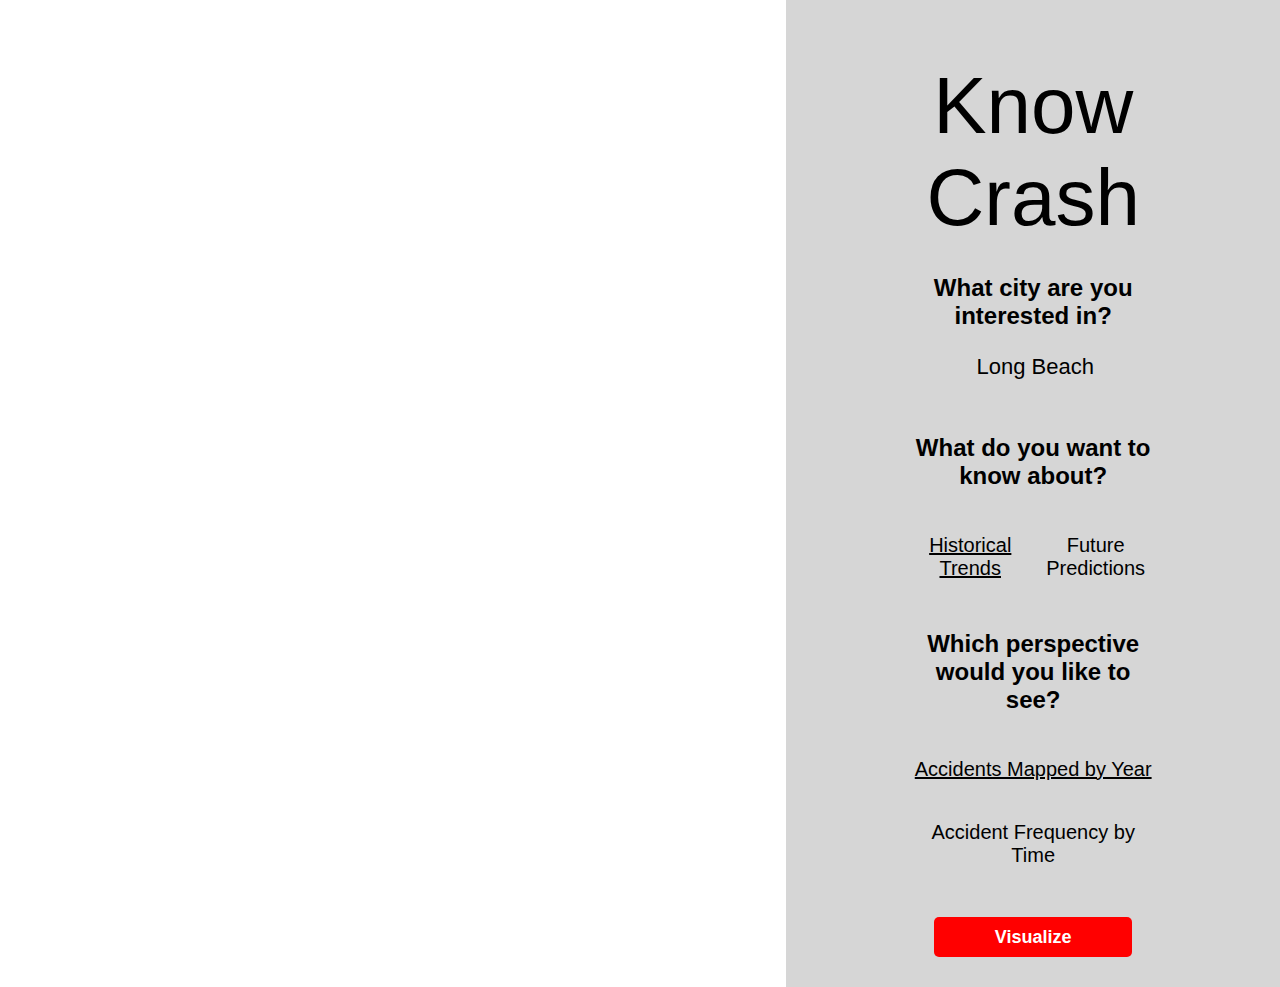
==== index.html @ 7cdd3d97 "Begin transition to MapboxGL" ====
<!DOCTYPE html>
<html lang="en" ng-app="calendar">
<head>
    <meta charset="UTF-8">
    <link rel="stylesheet" href="http://cdn.leafletjs.com/leaflet-0.7/leaflet.css" />
    <script src="http://d3js.org/d3.v4.min.js" type="text/javascript"></script>
    <script src="http://cdn.leafletjs.com/leaflet-0.7/leaflet.js"></script>
    <script src="https://ajax.googleapis.com/ajax/libs/jquery/1.12.0/jquery.min.js"></script>
    <!-- Mapbox GL -->
    <script src='https://api.mapbox.com/mapbox-gl-js/v0.30.0/mapbox-gl.js'></script>
	<link href='https://api.mapbox.com/mapbox-gl-js/v0.30.0/mapbox-gl.css' rel='stylesheet' />
	<!-- Mapbox Leaflet -->
    <script src='https://api.tiles.mapbox.com/mapbox.js/v1.6.4/mapbox.js'></script>
    <link href='https://api.tiles.mapbox.com/mapbox.js/v1.6.4/mapbox.css' rel='stylesheet' />
    <script src="https://ajax.googleapis.com/ajax/libs/jquery/1.12.4/jquery.min.js"></script>
    <link rel="stylesheet" type="text/css" href="static/css/style.css">
    <link rel="stylesheet" type="text/css" href="static/css/line.css">
</head>
<body>
<div id="wrapper">
		<div id="home">
			<div id="homeContainer">
				<p id="homeTitle" class="homeFull">Know Crash</p>
				<section class="homeSec">
					<p class="homeLabel">What city are you interested in?</p>
					<div class="homeFieldContainer">
						<p class="homeText homeArrow homeLeftArrow"></p>
						<input id="homeCity" class="homeText homeField" value="Long Beach">
						<p class="homeText homeArrow homeRightArrow"></p>
					</div>
				</section>
				<section class="homeSec">
					<p class="homeLabel">What do you want to know about?</p>
					<div class="homeFieldContainer">
						<p id="homeHistView" class="homeText homeHalfPara homeKnow" x-data-selected="yes" x-data-value="0">Historical Trends</p>
						<p id="homeFutuView" class="homeText homeHalfPara homeKnow" x-data-selected="no" x-data-value="1">Future Predictions</p>
					</div>
				</section>
				<section class="homeSec">
					<p class="homeLabel">Which perspective would you like to see?</p>
					<div class="homeFieldContainer">
						<p id="histMapToggle" class="homeText homeFullPara homePer" x-data-selected="yes" x-data-value="0">Accidents Mapped by Year</p>
						<p id="histAbsToggle" class="homeText homeFullPara homePer" x-data-selected="no" x-data-value="1">Accident Frequency by Time</p>
					</div>
				</section>
				<section class="homeSec">
					<button id="visButton">Visualize</button>
				</section>
			</div>
		</div>
		<div id="map" class="screen"></div>
		<div id="heatmap" class="screen">
		</div>
		<div id="futureMap" class="screen">
			<h1 id="heatmapTitle">Today's Intersection Accident Probabilities</h1>
		</div>
		<div id="futureAbstract" class="screen"></div>
		<div id="ctrl">
			<div id="ctrlHead">
				<div id="ctrlHome" class="ctrlIcon"></div>
				<div id="ctrlInfo" class="ctrlIcon"></div>
				<div id="ctrlSett" class="ctrlIcon"></div>
			</div>
			<div id="ctrlBody">
				<div id="ctrlMapInfoBody" class="ctrlBody">
						<hr class="ctrlLine" />
						<h2 class=ctrlBodyTitle>Accidents Mapped by Year</h2>
						<h3>Summary</h3>
						<p>This perspective shows accidents that occurred in Long Beach over the given year. Accidents are presented as a circular marker at the location where the accident occurred. Accident severity is encoded in both the size and color of the marker as shown in the legend given below.
						</p>
						<h3>Legend</h3>
						<div id="ctrlMapLegend">
							<div class="ctrlMapLegendEntry">
								<div class="ctrlMapCircle" id="ctrlMapCircleRed"></div>
								<div class="ctrlMapCircleLabel">Fatal</div>	
							</div>
							<div class="ctrlMapLegendEntry">
								<div class="ctrlMapCircle" id="ctrlMapCircleOrange"></div>
								<div class="ctrlMapCircleLabel">Severe</div>	
							</div>
							<div class="ctrlMapLegendEntry">
								<div class="ctrlMapCircle" id="ctrlMapCircleMustard"></div>
								<div class="ctrlMapCircleLabel">Mild</div>	
							</div>
							<div class="ctrlMapLegendEntry">
								<div class="ctrlMapCircle" id="ctrlMapCircleYellow"></div>
								<div class="ctrlMapCircleLabel">Minor</div>	
							</div>
							<div class="ctrlMapLegendEntry">
								<div class="ctrlMapCircle" id="ctrlMapCircleWhite"></div>
								<div class="ctrlMapCircleLabel">No Injury</div>	
							</div> 		
						</div>				
				</div>
				<div id="ctrlMapSettBody" class="ctrlBody">
					<hr class="ctrlLine" />
					<div id="ctrlMapYearSection" class="ctrlSettingSection">
						<p id="ctrlMapLastYear" class="ctrlMapYear ctrlMapYearArrow">&#x2190;</p>
						<p id="ctrlMapYear" class="ctrlMapYear">2001</p>
						<p id="ctrlMapNextYear" class="ctrlMapYear ctrlMapYearArrow">&#x2192;</p>
					</div>
					
					<div id="ctrlMapSeveritySetting" class="ctrlSettingSection">
						<div id="sevTxt" class="ctrlSettingLabel">Severity</div>
						<div class="ctrlSelectBox"><select id="ctrlMapSeverity" class="ctrlSelect">
							<option value="*" selected>All</option>
							<option value="1">Fatal</option>
							<option value="2">Severe</option>
							<option value="3">Mild</option>
							<option value="4">Minor</option>
							<option value="0">No Injury</option>
						</select></div>
					</div>
					<div id="ctrlMapFactorSetting" class="ctrlMapSettingSection">
						<div id="facTxt" class="ctrlSettingLabel">Factor</div>
						<div class="ctrlSelectBox"><select id="ctrlMapFactor" class="ctrlSelect">
							<option value="*" selected>All</option>
							<option value="1">Driving Under the Influence</option>
							<option value="3">Speeding</option>
							<option value="4">Tailgating</option> 
							<option value="5">Wrong Side of Road</option> 								
							<option value="6">Improper Passing</option>
							<option value="11">Pedestrian Violation</option>
							<option value="12">Traffic Signal Malfunction</option> 		
							<option value="24">Driver Fell Asleep</option> 		
						</select></div>
					</div>	
					<div id="ctrlMapFilterSection">
							<button id="ctrlMapFilterButton" class="filterButton">Filter</button>
					</div>
					<br />
			</div>
				<div id="ctrlHeatmapInfoBody" class="ctrlBody">
						<hr class="ctrlLine" />
						<h2 class=ctrlBodyTitle>Accidents Frequency by Time</h2>
						<h3>Summary</h3>
						<p>This perspective shows the distribution of accidents across day of the week and time over the years 2001-2009. In the <b>Accident Frequency Heatmap</b> perspective, accidents are represented by a color gradient that increases from yellow to red depending on how many accidents occurred in that time range. This scale can be seen in the legend below. In the <b>Accident Frequency Chart</b> the number of accidents for a given day are plotted against a discrete time scale. These two visualization give different perspectives on the same underlying dataset, accident frequencies at a date and time.
						</p>
						<h3>Legend</h3>
						<div id="ctrlMapLegend">
							<div id="ctrlHeatmapGradient"></div>
							<div class="ctrlHeatmapGradientMarker" id="ctrlHeatmapGradientMarkerLeft">Less Accidents</div>
							<div class="ctrlHeatmapGradientMarker" id="ctrlHeatmapGradientMarkerRight">More Accidents</div>
						</div>				
				</div>
				<div id="ctrlHeatmapSettBody" class="ctrlBody">
					<hr class="ctrlLine" />
					<div id="ctrlMapSeveritySetting" class="ctrlSettingSection">
						<div id="ctrlHeatmapDayTxt" class="ctrlSettingLabel">Day of the Week</div>
						<div class="ctrlSelectBox"><select id="ctrlHeatmapDay" class="ctrlSelect">
							<option value="1" selected>Monday</option>
							<option value="2">Tuesday</option>
							<option value="3">Wednesday</option>
							<option value="4">Thursday</option>
							<option value="5">Friday</option>
							<option value="6">Saturday</option>
							<option value="7">Sunday</option>
						</select>
						</div>
					</div>
					<div id="ctrlMapFilterSection">
							<button id="ctrlHeatmapFilterButton" class="filterButton">Filter</button>
					</div>
					<br />
		</div>
				<div id="ctrlFutureMapInfoBody" class="ctrlBody">
						<hr class="ctrlLine" />
						<h2 class=ctrlBodyTitle>Accidents Frequency by Time</h2>
						<h3>Summary</h3>
						<p>This perspective plots accident predictions on the map as a way of reflecting accident probabilities for roads in a given city. Considering the probability distribution for car crashes is random, predictions here are derived from factors such as: time of day, day of the week, and current weather. Using machine learning techniques we're able to determine which intersections have historically experienced accidents under the conditions, giving a probability based on the similarity measure between accidents historically and conditions which the user is interested in viewing. These probabilities are then mapped to the marker color and opacity as shown below, and then plotted on the map at the given intersection. 
						</p>
						<h3>Legend</h3>
						<div id="ctrlMapLegend">
							<div id="ctrlFutureMapGradient"></div>
							<div class="ctrlHeatmapGradientMarker" id="ctrlHeatmapGradientMarkerLeft">Less Probable</div>
							<div class="ctrlHeatmapGradientMarker" id="ctrlHeatmapGradientMarkerRight">More Probable</div>
						</div>				
				</div>
				<div id="ctrlFutureMapSettBody" class="ctrlBody">
					<hr class="ctrlLine" />
					<div id="ctrlMapSeveritySetting" class="ctrlSettingSection">
						<div id="ctrlFutureMapTxt" class="ctrlSettingLabel">Day of the Week</div>
						<div class="ctrlSelectBox"><select id="ctrlFutureMapDay" class="ctrlSelect">
							<option value="1" selected>Monday</option>
							<option value="2">Tuesday</option>
							<option value="3">Wednesday</option>
							<option value="4">Thursday</option>
							<option value="5">Friday</option>
							<option value="6">Saturday</option>
							<option value="7">Sunday</option>
						</select>
						</div>
					</div>
					<div id="ctrlMapSeveritySetting" class="ctrlSettingSection">
						<div id="ctrlFutureMapTxt" class="ctrlSettingLabel">Time of Day</div>
						<div class="ctrlSelectHalfBox">
						<select id="ctrlFutureMapHour" class="ctrlSelectHalf">
							<option value="1" selected>1</option>
							<option value="2">2</option>
							<option value="3">3</option>
							<option value="4">4</option>
							<option value="5">5</option>
							<option value="6">6</option>
							<option value="7">7</option>
							<option value="8">8</option>
							<option value="9">9</option>
							<option value="10">10</option>
							<option value="11">11</option>
							<option value="12">12</option>
						</select>
						</div>
						<div class="ctrlSelectHalfBox">
						<select id="ctrlFutureMapMer" class="ctrlSelectHalf">
							<option value="am" selected>AM</option>
							<option value="pm">PM</option>
						</select>
						</div>
					</div>
					<div id="ctrlMapSeveritySetting" class="ctrlSettingSection">
						<div id="ctrlFutureMapTxt" class="ctrlSettingLabel">Weather</div>
						<div class="ctrlSelectBox"><select id="ctrlFutureMapWeather" class="ctrlSelect">
							<option value="A" selected>Clear</option>
							<option value="B">Cloudy</option>
							<option value="C">Raining</option>
							<option value="D">Snowing</option>
							<option value="E">Fog</option>
							<option value="G">Wind</option>
						</select>
						</div>
					</div>
					<div id="ctrlFilterSection">
							<button id="ctrlFutureMapFilterButton" class="filterButton">Filter</button>
					</div>
					<br />
		</div>
				<div id="ctrlFutureAbstractInfoBody" class="ctrlBody">
						<hr class="ctrlLine" />
						<h2 class=ctrlBodyTitle>Probabilities by Intersection</h2>
						<h3>Summary</h3>
						<p>This perspective plots accident predictions on a bar graph where the height and color of the bar graph convey the predicted probability that an accident will occur. Accidents are scaled according to the minimum and maximum probabilities, allowing the reader to infer which accidents are probabilistically more dangerous given the current conditions. These conditions include time of day, day of the week, and current weather conditions. The settings panel allows the user to forecast accident probabilities under these parameters for arbitrary days, times, and weather.
						</p>
						<h3>Legend</h3>
						<div id="ctrlMapLegend">
							<div id="ctrlFutureAbsGradient"></div>
							<div class="ctrlHeatmapGradientMarker" id="ctrlHeatmapGradientMarkerLeft">Less Probable</div>
							<div class="ctrlHeatmapGradientMarker" id="ctrlHeatmapGradientMarkerRight">More Probable</div>
						</div>				
				</div>
				<div id="ctrlFutureAbstractSettBody" class="ctrlBody">
					<hr class="ctrlLine" />
					<div id="ctrlMapSeveritySetting" class="ctrlSettingSection">
						<div id="ctrlFutureMapTxt" class="ctrlSettingLabel">Day of the Week</div>
						<div class="ctrlSelectBox"><select id="ctrlFutureAbsDay" class="ctrlSelect">
							<option value="1" selected>Monday</option>
							<option value="2">Tuesday</option>
							<option value="3">Wednesday</option>
							<option value="4">Thursday</option>
							<option value="5">Friday</option>
							<option value="6">Saturday</option>
							<option value="7">Sunday</option>
						</select>
						</div>
					</div>
					<div id="ctrlMapSeveritySetting" class="ctrlSettingSection">
						<div id="ctrlFutureMapTxt" class="ctrlSettingLabel">Time of Day</div>
						<div class="ctrlSelectHalfBox">
						<select id="ctrlFutureAbsHour" class="ctrlSelectHalf">
							<option value="1" selected>1</option>
							<option value="2">2</option>
							<option value="3">3</option>
							<option value="4">4</option>
							<option value="5">5</option>
							<option value="6">6</option>
							<option value="7">7</option>
							<option value="8">8</option>
							<option value="9">9</option>
							<option value="10">10</option>
							<option value="11">11</option>
							<option value="12">12</option>
						</select>
						</div>
						<div class="ctrlSelectHalfBox">
						<select id="ctrlFutureAbsMer" class="ctrlSelectHalf">
							<option value="am" selected>AM</option>
							<option value="pm">PM</option>
						</select>
						</div>
					</div>
					<div id="ctrlMapSeveritySetting" class="ctrlSettingSection">
						<div id="ctrlFutureAbsTxt" class="ctrlSettingLabel">Weather</div>
						<div class="ctrlSelectBox"><select id="ctrlFutureAbsWeather" class="ctrlSelect">
							<option value="A" selected>Clear</option>
							<option value="B">Cloudy</option>
							<option value="C">Raining</option>
							<option value="D">Snowing</option>
							<option value="E">Fog</option>
							<option value="G">Wind</option>
						</select>
						</div>
					</div>
					<div id="ctrlFilterSection">
							<button id="ctrlFutureAbsFilterButton" class="filterButton">Filter</button>
					</div>
					<br />
		</div>
</div>
		</div>
</div>
</body>
<script type="text/javascript" src="static/js/script.js"></script>
<script type="text/javascript" src="static/js/heatmap.js"></script>
<script type="text/javascript" src="static/js/line.js"></script>
<script type="text/javascript" src="static/js/nav.js"></script>
<script type="text/javascript" src="static/js/futureMap.js"></script>
<script type="text/javascript" src="static/js/home.js"></script>
<script type="text/javascript" src="static/js/ctrl.js"></script>
<script type="text/javascript" src="static/js/futureAbstract.js"></script>
<script>
	window.onload = function() {
		showIntro();
	};

	function showIntro() {
		d3.select("#home")
			.style("width",window.innerWidth + "px")
			.style("height",window.innerHeight + "px")
	}
		
	function fadeIntro() {
		d3.select("#home")
			.transition()
			.duration(2000)
			.style("opacity", 0.0);
	}
	
	
</script>
</html>
---- static/css/style.css ----
body{
	font-family:Helvetica;
		overflow: hidden;
		cursor:pointer;
}

#wrapper {
}

h3 {
	width:100%;
	text-align:center;
}

button {
	display: block;
	background-color: rgba(255, 0, 0, 1.0);
	margin:auto;
	border-radius: 5px;		
	font-weight:bold;
	color:white;
	border:none;
}

.screen {
	display:none;
	width: 100%;
	height: 100%;
	position:absolute;
	top:0;
	left:0;
}

#home {
	position:absolute;
	top:0;
	right:0;
	background-color:rgba(208, 208, 208, 0.88);
	z-index:1000;
	overflow:scroll;
}

#homeContainer {
	width:50%;
	margin:60px auto 0 auto;	
}

.homeText {
	font-size:20px;
}

.homeSec {
	margin:30px auto;
}

#homeTitle {
	position: relative;
	width:100%;
	height:auto;
	margin:30px auto;
	text-align:center;
	font-size:80px;
}

#homeSubtitle {
	position: relative;
	width:100%;
	height:auto;
	text-align:center;
	font-size:24px;
}

.homeLabel {
	text-align:center;
	font-size:24px;
	padding:0;
	border:none;
	font-weight: bold;
}

.homeHalfPara {
	text-align: center;
	display:inline-block;
	width:49%;
	border:none;
	padding:0;
}

.homeFullPara {
	text-align:center;
	display:inline-block;
	width:100%;
	border:none;
	padding:0;
}

#homeHistView, #histMapToggle {
	text-decoration: underline;
}
.homeArrow {
	display:inline-block;
	width:20%;
	padding:0;
	margin:10px 0;
	border:none;
}

.homeLeftArrow {
	text-align:right;
}

.homeRightArrow {
	text-align:left;
}

.homeField {
	display:inline-block;
	width:58%;
	padding:0;
	margin:0;
	border:none;
	background: none;
	text-align:center;
	font-size:22px;
}

#homeLoadingText {
	display:none;
	width:100%;
	margin:0;
	text-align: center;
	color:red;
	font-weight: bold;
}

#visButton {
	width:80%;
	height:40px;
	font-size: 18px;
}

.filterButton {
	width:80%;
	height:28px;
	margin:10px auto;
	font-size: 14px;
}


#ctrl {
	position:absolute;
	top: 20px;
	right:20px;
	height:80px;
	max-width:309px;
	z-index:10;
	display:none;
	opacity:0.0;
	border:2px solid gray;
	background-color:rgba(208, 208, 208, 0.88);
	overflow:hidden;
}

.ctrlLine {
	display:block;
	opacity:0;
	width:80%;
	margin:auto;
	border-color: black;
}
	
.ctrlIcon {
	display:inline-block;
	height:40px;
	width:40px;
	margin:20px 30px;
	padding:0;
	border-radius: 20px;
}

#ctrlHome {
	background:url("../img/home_off.png") no-repeat center;
	background-size: 32px 32px;
}

#ctrlInfo {
	background:url("../img/info_off.png") no-repeat center;
	background-size: 32px 32px;
}

#ctrlSett {
	background:url("../img/sett_off.png") no-repeat center;
	background-size: 32px 32px;
}

#ctrlBody {
	display:block;
	width:92%;
	margin:0;
	border:0;
	padding:0 4%;
	font-size: 12px;
}

.ctrlBodyTitle {
	text-align: center;
}

#ctrlMapLegend {
	height:auto;
	width:100%;
	margin:10px auto 20px auto;
}

.ctrlMapLegendEntry {
	display:inline-block;
	height:80px;
	width: 19%;
	border:none;
}


.ctrlMapCircle {
	height:50px;
	width:100%;
	padding:0;
	margin:0;
	border:none;
}

.ctrlMapCircleLabel {
	text-align:center;
	height:30px;
	width:100%;
	padding:0;
	margin:0;
	border:none;		
}

#ctrlMapCircleRed {
	background:url("../img/red.png") no-repeat center;
	background-size: 28px 28px;
}

#ctrlMapCircleOrange {
	background:url("../img/orange.png") no-repeat center;
	background-size: 24px 24px;
}

#ctrlMapCircleMustard {
	background:url("../img/mustard.png") no-repeat center;
	background-size: 20px 20px;
}

#ctrlMapCircleYellow {
	background:url("../img/yellow.png") no-repeat center;
	background-size: 16px 16px;
}

#ctrlMapCircleWhite {
	background:url("../img/white.png") no-repeat center;
	background-size: 12px 12px;
}


.ctrlSettingSection {
	margin:20px auto;
	padding;0;
	border:none;
}

.ctrlMapSeveritySetting {
	margin:10px auto;
}

.ctrlSettingLabel {
	width:100%;
	height:30px;
	line-height: 30px;
	display:block;
	text-align:center;
	font-weight: bold;
	font-size:14px;
}

.ctrlSelectBox {
	width:75%;
	height:30px;
	display:block;
	margin:auto;
}

.ctrlSelect {
	width:100%;
	height:auto;
}

.ctrlSelectHalf {
	width:50%;
	display:block;
	height:auto;
	margin:auto;
}

.ctrlMapYearArrow {
	width:30%;
	height:30px;
	line-height: 30px;
	display:inline-block;
	font-weight:bold;
	margin: 0;
	padding:0;
	border:none;
}

#ctrlMapLastYear {
	opacity: 0.2; /* Site loads at min year */
	text-align:right;
}

#ctrlMapNextYear {
	text-align:left;
}

.ctrlMapYear {
	font-size: 22px;
	font-weight: bold;
}

#ctrlMapYear {
	display:inline-block;
	width: 37%;
	line-height: 30px;
	height:30px;
	font-weight:bold;
	text-align:center;
	margin: 0;
	padding:0;
	border:none;
}



#ctrlHeatmapGradient {
	width:80%;
	height:30px;
	margin:auto;
	display:block;
	background:url("../img/heatmap_gradient.png") no-repeat center;
	background-size: 100% 100%;
}

.ctrlHeatmapGradientMarker {
	margin:10px auto 20px auto;
	display:inline-block;
	width:49%;
}

#ctrlHeatmapGradientMarkerLeft {
	text-align:left;
}

#ctrlHeatmapGradientMarkerRight{
	text-align:right;
}

#ctrlFutureMapGradient {
	width:80%;
	height:30px;
	margin:auto;
	display:block;
	background:url("../img/futureMapRect.png") no-repeat center;
	background-size: 100% 100%;
}

#ctrlFutureAbsGradient {
	width:80%;
	height:30px;
	margin:auto;
	display:block;
	background:url("../img/acc_prob_inter.png") no-repeat center;
	background-size: 100% 100%;
}

.ctrlSelectHalfBox {
	display:inline-block;
	width:49%;
	margin:0;
	padding:0;
}

/*
 * HEATMAP
 */


 #heatmap {
 	background-color:black;
 	color:white;
 }


#heatmapTitle {
	margin: 40px 0 0 40px;
	position:absolute;
	top:0;
	color:white;
	font-family:Helvetica, Arial, sans-serif;
}

rect.bordered {
	stroke:#fff;
	stroke-width:2px;
}

.heatmapDayLabel, .heatmapTimeLabel, .lineAxis--x text {
	font-family:Helvetica;
	font-size: 13px;
	font-weight:bold;
	fill:white;
}

.lineAxis--y text {
	font-family:Helvetica;
	font-size: 12px;
	font-weight:bold;
	fill:white;
}
---- static/css/line.css ----
.lineAxis path {
fill:none;
stroke:#fff;
stroke-width:1px;
}

.lineAxis line {
	stroke:#fff;
}

.line {
  fill: none;
  stroke:red;
  stroke-width: 2.5px;
}

.lineAxis {
	fill:white;
	stroke:white;
	stroke-width:1px;
}
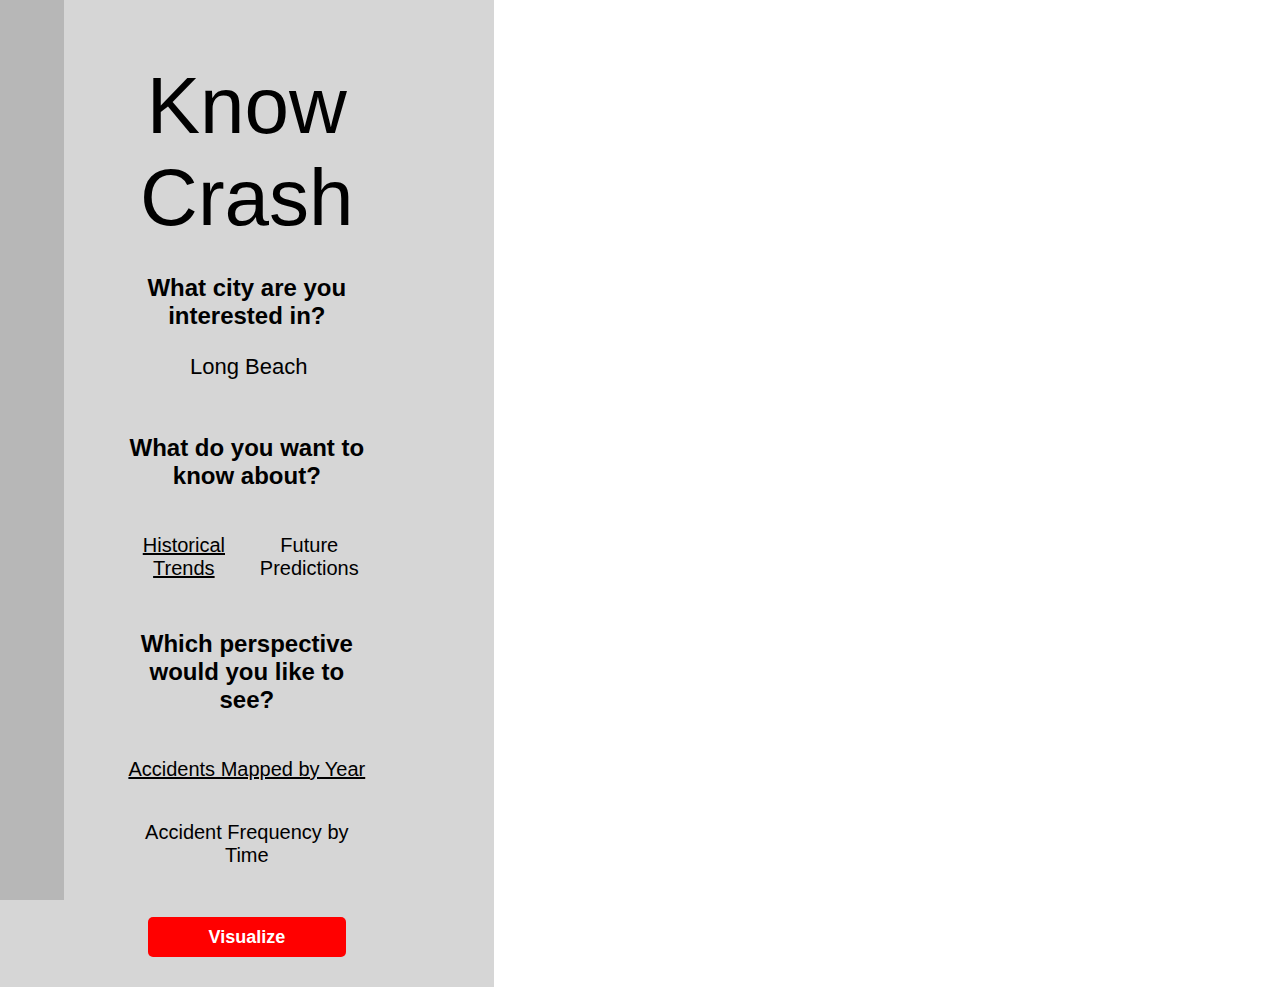
==== commit 4b0cd0e5: "Prototype side-panel min and max" ====
--- a/index.html
+++ b/index.html
@@ -47,6 +47,8 @@
 					<button id="visButton">Visualize</button>
 				</section>
 			</div>
+		</div>
+		<div id="panel" class="min">
 		</div>
 		<div id="map" class="screen"></div>
 		<div id="heatmap" class="screen">
--- a/static/css/style.css
+++ b/static/css/style.css
@@ -25,17 +25,17 @@
 
 .screen {
 	display:none;
-	width: 100%;
+	position:absolute;
+	width: 95%;
 	height: 100%;
+	top:0;
+	left:5%;
+}
+
+#home {
 	position:absolute;
 	top:0;
 	left:0;
-}
-
-#home {
-	position:absolute;
-	top:0;
-	right:0;
 	background-color:rgba(208, 208, 208, 0.88);
 	z-index:1000;
 	overflow:scroll;
@@ -428,3 +428,17 @@
 	fill:white;
 }
 
+
+/* PANEL STYLING */
+
+#panel {
+	position:absolute;
+	display:inline-block;
+	top:0;
+	left:0;
+	height:100%;
+	width:5%;
+	background-color:black;
+/* 	background-color:rgba(208, 208, 208, 0.88); */
+}
+	
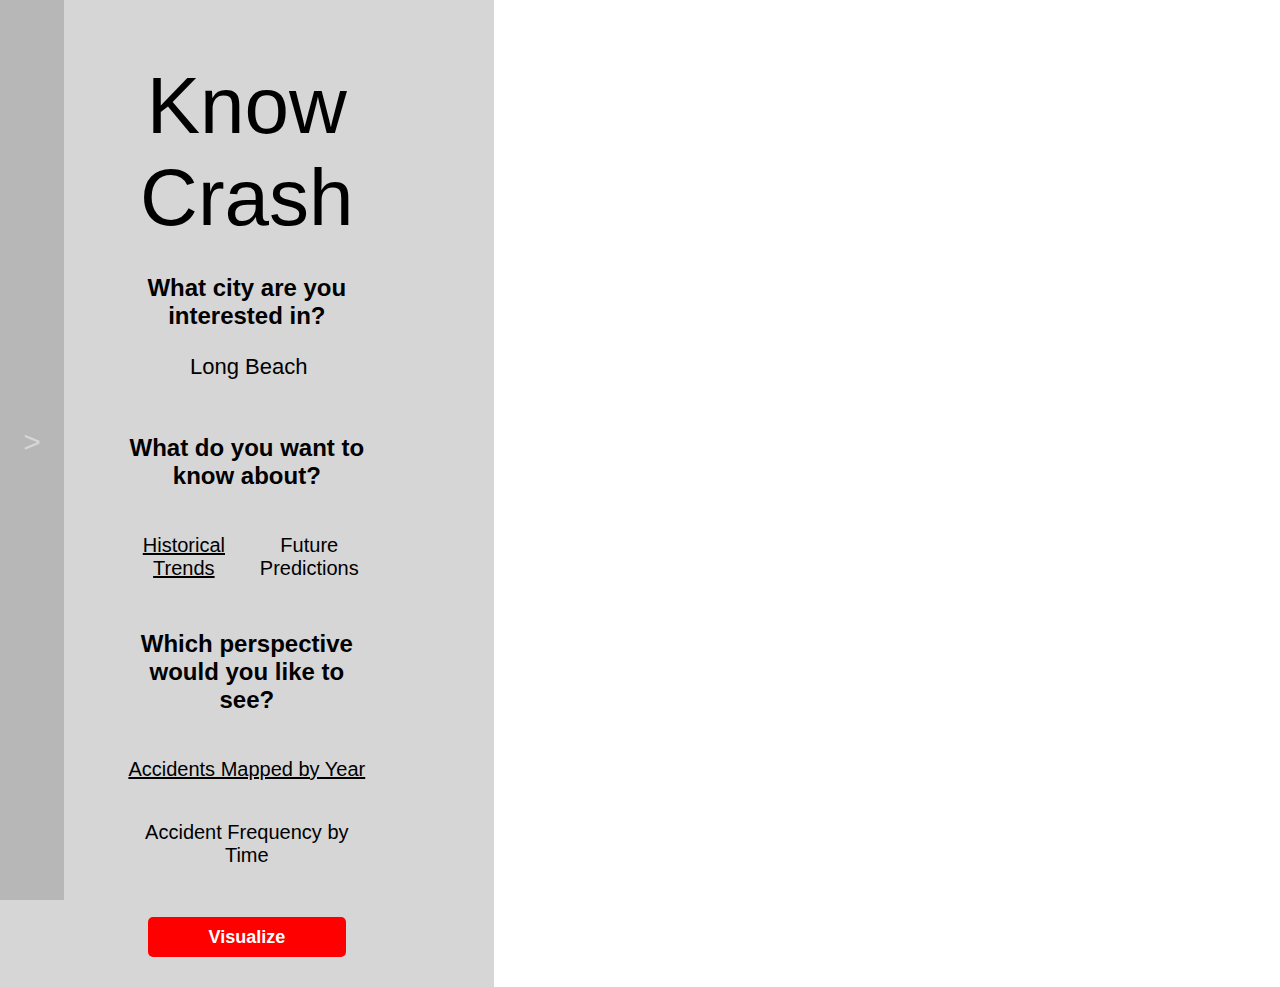
==== commit ed49e30a: "Use all available horizontal space in panel" ====
--- a/index.html
+++ b/index.html
@@ -49,6 +49,72 @@
 			</div>
 		</div>
 		<div id="panel" class="min">
+			<div id="panelControl"><p id="panelArrow">&gt;</p></div>
+			<div id="mapPanel" class="panelBody">
+				<p id="panelBackArrow">&lt;</p>
+				<h2 class=ctrlBodyTitle>Accidents Mapped by Year</h2>
+				<h3>Summary</h3>
+				<p>This perspective shows accidents that occurred in Long Beach over the given year. Accidents are presented as a circular marker at the location where the accident occurred. Accident severity is encoded in both the size and color of the marker as shown in the legend given below.
+				</p>
+				<h3>Legend</h3>
+				<div id="ctrlMapLegend">
+					<div class="ctrlMapLegendEntry">
+						<div class="ctrlMapCircle" id="ctrlMapCircleRed"></div>
+						<div class="ctrlMapCircleLabel">Fatal</div>	
+					</div>
+					<div class="ctrlMapLegendEntry">
+						<div class="ctrlMapCircle" id="ctrlMapCircleOrange"></div>
+						<div class="ctrlMapCircleLabel">Severe</div>	
+					</div>
+					<div class="ctrlMapLegendEntry">
+						<div class="ctrlMapCircle" id="ctrlMapCircleMustard"></div>
+						<div class="ctrlMapCircleLabel">Mild</div>	
+					</div>
+					<div class="ctrlMapLegendEntry">
+						<div class="ctrlMapCircle" id="ctrlMapCircleYellow"></div>
+						<div class="ctrlMapCircleLabel">Minor</div>	
+					</div>
+					<div class="ctrlMapLegendEntry">
+						<div class="ctrlMapCircle" id="ctrlMapCircleWhite"></div>
+						<div class="ctrlMapCircleLabel">No Injury</div>	
+					</div> 		
+				</div>				
+				<hr class="ctrlLine" />
+				<div id="ctrlMapYearSection" class="ctrlSettingSection">
+					<p id="ctrlMapLastYear" class="ctrlMapYear ctrlMapYearArrow">&#x2190;</p>
+					<p id="ctrlMapYear" class="ctrlMapYear">2001</p>
+					<p id="ctrlMapNextYear" class="ctrlMapYear ctrlMapYearArrow">&#x2192;</p>
+				</div>
+				<div id="ctrlMapSeveritySetting" class="ctrlSettingSection">
+					<div id="sevTxt" class="ctrlSettingLabel">Severity</div>
+					<div class="ctrlSelectBox"><select id="ctrlMapSeverity" class="ctrlSelect">
+						<option value="*" selected>All</option>
+						<option value="1">Fatal</option>
+						<option value="2">Severe</option>
+						<option value="3">Mild</option>
+						<option value="4">Minor</option>
+						<option value="0">No Injury</option>
+					</select></div>
+				</div>
+				<div id="ctrlMapFactorSetting" class="ctrlMapSettingSection">
+					<div id="facTxt" class="ctrlSettingLabel">Factor</div>
+					<div class="ctrlSelectBox"><select id="ctrlMapFactor" class="ctrlSelect">
+						<option value="*" selected>All</option>
+						<option value="1">Driving Under the Influence</option>
+						<option value="3">Speeding</option>
+						<option value="4">Tailgating</option> 
+						<option value="5">Wrong Side of Road</option> 								
+						<option value="6">Improper Passing</option>
+						<option value="11">Pedestrian Violation</option>
+						<option value="12">Traffic Signal Malfunction</option> 		
+						<option value="24">Driver Fell Asleep</option> 		
+					</select></div>
+				</div>	
+				<div id="ctrlMapFilterSection">
+					<button id="ctrlMapFilterButton" class="filterButton">Filter</button>
+				</div>
+			</div><!-- End Map Panel -->
+		</div>
 		</div>
 		<div id="map" class="screen"></div>
 		<div id="heatmap" class="screen">
@@ -57,256 +123,6 @@
 			<h1 id="heatmapTitle">Today's Intersection Accident Probabilities</h1>
 		</div>
 		<div id="futureAbstract" class="screen"></div>
-		<div id="ctrl">
-			<div id="ctrlHead">
-				<div id="ctrlHome" class="ctrlIcon"></div>
-				<div id="ctrlInfo" class="ctrlIcon"></div>
-				<div id="ctrlSett" class="ctrlIcon"></div>
-			</div>
-			<div id="ctrlBody">
-				<div id="ctrlMapInfoBody" class="ctrlBody">
-						<hr class="ctrlLine" />
-						<h2 class=ctrlBodyTitle>Accidents Mapped by Year</h2>
-						<h3>Summary</h3>
-						<p>This perspective shows accidents that occurred in Long Beach over the given year. Accidents are presented as a circular marker at the location where the accident occurred. Accident severity is encoded in both the size and color of the marker as shown in the legend given below.
-						</p>
-						<h3>Legend</h3>
-						<div id="ctrlMapLegend">
-							<div class="ctrlMapLegendEntry">
-								<div class="ctrlMapCircle" id="ctrlMapCircleRed"></div>
-								<div class="ctrlMapCircleLabel">Fatal</div>	
-							</div>
-							<div class="ctrlMapLegendEntry">
-								<div class="ctrlMapCircle" id="ctrlMapCircleOrange"></div>
-								<div class="ctrlMapCircleLabel">Severe</div>	
-							</div>
-							<div class="ctrlMapLegendEntry">
-								<div class="ctrlMapCircle" id="ctrlMapCircleMustard"></div>
-								<div class="ctrlMapCircleLabel">Mild</div>	
-							</div>
-							<div class="ctrlMapLegendEntry">
-								<div class="ctrlMapCircle" id="ctrlMapCircleYellow"></div>
-								<div class="ctrlMapCircleLabel">Minor</div>	
-							</div>
-							<div class="ctrlMapLegendEntry">
-								<div class="ctrlMapCircle" id="ctrlMapCircleWhite"></div>
-								<div class="ctrlMapCircleLabel">No Injury</div>	
-							</div> 		
-						</div>				
-				</div>
-				<div id="ctrlMapSettBody" class="ctrlBody">
-					<hr class="ctrlLine" />
-					<div id="ctrlMapYearSection" class="ctrlSettingSection">
-						<p id="ctrlMapLastYear" class="ctrlMapYear ctrlMapYearArrow">&#x2190;</p>
-						<p id="ctrlMapYear" class="ctrlMapYear">2001</p>
-						<p id="ctrlMapNextYear" class="ctrlMapYear ctrlMapYearArrow">&#x2192;</p>
-					</div>
-					
-					<div id="ctrlMapSeveritySetting" class="ctrlSettingSection">
-						<div id="sevTxt" class="ctrlSettingLabel">Severity</div>
-						<div class="ctrlSelectBox"><select id="ctrlMapSeverity" class="ctrlSelect">
-							<option value="*" selected>All</option>
-							<option value="1">Fatal</option>
-							<option value="2">Severe</option>
-							<option value="3">Mild</option>
-							<option value="4">Minor</option>
-							<option value="0">No Injury</option>
-						</select></div>
-					</div>
-					<div id="ctrlMapFactorSetting" class="ctrlMapSettingSection">
-						<div id="facTxt" class="ctrlSettingLabel">Factor</div>
-						<div class="ctrlSelectBox"><select id="ctrlMapFactor" class="ctrlSelect">
-							<option value="*" selected>All</option>
-							<option value="1">Driving Under the Influence</option>
-							<option value="3">Speeding</option>
-							<option value="4">Tailgating</option> 
-							<option value="5">Wrong Side of Road</option> 								
-							<option value="6">Improper Passing</option>
-							<option value="11">Pedestrian Violation</option>
-							<option value="12">Traffic Signal Malfunction</option> 		
-							<option value="24">Driver Fell Asleep</option> 		
-						</select></div>
-					</div>	
-					<div id="ctrlMapFilterSection">
-							<button id="ctrlMapFilterButton" class="filterButton">Filter</button>
-					</div>
-					<br />
-			</div>
-				<div id="ctrlHeatmapInfoBody" class="ctrlBody">
-						<hr class="ctrlLine" />
-						<h2 class=ctrlBodyTitle>Accidents Frequency by Time</h2>
-						<h3>Summary</h3>
-						<p>This perspective shows the distribution of accidents across day of the week and time over the years 2001-2009. In the <b>Accident Frequency Heatmap</b> perspective, accidents are represented by a color gradient that increases from yellow to red depending on how many accidents occurred in that time range. This scale can be seen in the legend below. In the <b>Accident Frequency Chart</b> the number of accidents for a given day are plotted against a discrete time scale. These two visualization give different perspectives on the same underlying dataset, accident frequencies at a date and time.
-						</p>
-						<h3>Legend</h3>
-						<div id="ctrlMapLegend">
-							<div id="ctrlHeatmapGradient"></div>
-							<div class="ctrlHeatmapGradientMarker" id="ctrlHeatmapGradientMarkerLeft">Less Accidents</div>
-							<div class="ctrlHeatmapGradientMarker" id="ctrlHeatmapGradientMarkerRight">More Accidents</div>
-						</div>				
-				</div>
-				<div id="ctrlHeatmapSettBody" class="ctrlBody">
-					<hr class="ctrlLine" />
-					<div id="ctrlMapSeveritySetting" class="ctrlSettingSection">
-						<div id="ctrlHeatmapDayTxt" class="ctrlSettingLabel">Day of the Week</div>
-						<div class="ctrlSelectBox"><select id="ctrlHeatmapDay" class="ctrlSelect">
-							<option value="1" selected>Monday</option>
-							<option value="2">Tuesday</option>
-							<option value="3">Wednesday</option>
-							<option value="4">Thursday</option>
-							<option value="5">Friday</option>
-							<option value="6">Saturday</option>
-							<option value="7">Sunday</option>
-						</select>
-						</div>
-					</div>
-					<div id="ctrlMapFilterSection">
-							<button id="ctrlHeatmapFilterButton" class="filterButton">Filter</button>
-					</div>
-					<br />
-		</div>
-				<div id="ctrlFutureMapInfoBody" class="ctrlBody">
-						<hr class="ctrlLine" />
-						<h2 class=ctrlBodyTitle>Accidents Frequency by Time</h2>
-						<h3>Summary</h3>
-						<p>This perspective plots accident predictions on the map as a way of reflecting accident probabilities for roads in a given city. Considering the probability distribution for car crashes is random, predictions here are derived from factors such as: time of day, day of the week, and current weather. Using machine learning techniques we're able to determine which intersections have historically experienced accidents under the conditions, giving a probability based on the similarity measure between accidents historically and conditions which the user is interested in viewing. These probabilities are then mapped to the marker color and opacity as shown below, and then plotted on the map at the given intersection. 
-						</p>
-						<h3>Legend</h3>
-						<div id="ctrlMapLegend">
-							<div id="ctrlFutureMapGradient"></div>
-							<div class="ctrlHeatmapGradientMarker" id="ctrlHeatmapGradientMarkerLeft">Less Probable</div>
-							<div class="ctrlHeatmapGradientMarker" id="ctrlHeatmapGradientMarkerRight">More Probable</div>
-						</div>				
-				</div>
-				<div id="ctrlFutureMapSettBody" class="ctrlBody">
-					<hr class="ctrlLine" />
-					<div id="ctrlMapSeveritySetting" class="ctrlSettingSection">
-						<div id="ctrlFutureMapTxt" class="ctrlSettingLabel">Day of the Week</div>
-						<div class="ctrlSelectBox"><select id="ctrlFutureMapDay" class="ctrlSelect">
-							<option value="1" selected>Monday</option>
-							<option value="2">Tuesday</option>
-							<option value="3">Wednesday</option>
-							<option value="4">Thursday</option>
-							<option value="5">Friday</option>
-							<option value="6">Saturday</option>
-							<option value="7">Sunday</option>
-						</select>
-						</div>
-					</div>
-					<div id="ctrlMapSeveritySetting" class="ctrlSettingSection">
-						<div id="ctrlFutureMapTxt" class="ctrlSettingLabel">Time of Day</div>
-						<div class="ctrlSelectHalfBox">
-						<select id="ctrlFutureMapHour" class="ctrlSelectHalf">
-							<option value="1" selected>1</option>
-							<option value="2">2</option>
-							<option value="3">3</option>
-							<option value="4">4</option>
-							<option value="5">5</option>
-							<option value="6">6</option>
-							<option value="7">7</option>
-							<option value="8">8</option>
-							<option value="9">9</option>
-							<option value="10">10</option>
-							<option value="11">11</option>
-							<option value="12">12</option>
-						</select>
-						</div>
-						<div class="ctrlSelectHalfBox">
-						<select id="ctrlFutureMapMer" class="ctrlSelectHalf">
-							<option value="am" selected>AM</option>
-							<option value="pm">PM</option>
-						</select>
-						</div>
-					</div>
-					<div id="ctrlMapSeveritySetting" class="ctrlSettingSection">
-						<div id="ctrlFutureMapTxt" class="ctrlSettingLabel">Weather</div>
-						<div class="ctrlSelectBox"><select id="ctrlFutureMapWeather" class="ctrlSelect">
-							<option value="A" selected>Clear</option>
-							<option value="B">Cloudy</option>
-							<option value="C">Raining</option>
-							<option value="D">Snowing</option>
-							<option value="E">Fog</option>
-							<option value="G">Wind</option>
-						</select>
-						</div>
-					</div>
-					<div id="ctrlFilterSection">
-							<button id="ctrlFutureMapFilterButton" class="filterButton">Filter</button>
-					</div>
-					<br />
-		</div>
-				<div id="ctrlFutureAbstractInfoBody" class="ctrlBody">
-						<hr class="ctrlLine" />
-						<h2 class=ctrlBodyTitle>Probabilities by Intersection</h2>
-						<h3>Summary</h3>
-						<p>This perspective plots accident predictions on a bar graph where the height and color of the bar graph convey the predicted probability that an accident will occur. Accidents are scaled according to the minimum and maximum probabilities, allowing the reader to infer which accidents are probabilistically more dangerous given the current conditions. These conditions include time of day, day of the week, and current weather conditions. The settings panel allows the user to forecast accident probabilities under these parameters for arbitrary days, times, and weather.
-						</p>
-						<h3>Legend</h3>
-						<div id="ctrlMapLegend">
-							<div id="ctrlFutureAbsGradient"></div>
-							<div class="ctrlHeatmapGradientMarker" id="ctrlHeatmapGradientMarkerLeft">Less Probable</div>
-							<div class="ctrlHeatmapGradientMarker" id="ctrlHeatmapGradientMarkerRight">More Probable</div>
-						</div>				
-				</div>
-				<div id="ctrlFutureAbstractSettBody" class="ctrlBody">
-					<hr class="ctrlLine" />
-					<div id="ctrlMapSeveritySetting" class="ctrlSettingSection">
-						<div id="ctrlFutureMapTxt" class="ctrlSettingLabel">Day of the Week</div>
-						<div class="ctrlSelectBox"><select id="ctrlFutureAbsDay" class="ctrlSelect">
-							<option value="1" selected>Monday</option>
-							<option value="2">Tuesday</option>
-							<option value="3">Wednesday</option>
-							<option value="4">Thursday</option>
-							<option value="5">Friday</option>
-							<option value="6">Saturday</option>
-							<option value="7">Sunday</option>
-						</select>
-						</div>
-					</div>
-					<div id="ctrlMapSeveritySetting" class="ctrlSettingSection">
-						<div id="ctrlFutureMapTxt" class="ctrlSettingLabel">Time of Day</div>
-						<div class="ctrlSelectHalfBox">
-						<select id="ctrlFutureAbsHour" class="ctrlSelectHalf">
-							<option value="1" selected>1</option>
-							<option value="2">2</option>
-							<option value="3">3</option>
-							<option value="4">4</option>
-							<option value="5">5</option>
-							<option value="6">6</option>
-							<option value="7">7</option>
-							<option value="8">8</option>
-							<option value="9">9</option>
-							<option value="10">10</option>
-							<option value="11">11</option>
-							<option value="12">12</option>
-						</select>
-						</div>
-						<div class="ctrlSelectHalfBox">
-						<select id="ctrlFutureAbsMer" class="ctrlSelectHalf">
-							<option value="am" selected>AM</option>
-							<option value="pm">PM</option>
-						</select>
-						</div>
-					</div>
-					<div id="ctrlMapSeveritySetting" class="ctrlSettingSection">
-						<div id="ctrlFutureAbsTxt" class="ctrlSettingLabel">Weather</div>
-						<div class="ctrlSelectBox"><select id="ctrlFutureAbsWeather" class="ctrlSelect">
-							<option value="A" selected>Clear</option>
-							<option value="B">Cloudy</option>
-							<option value="C">Raining</option>
-							<option value="D">Snowing</option>
-							<option value="E">Fog</option>
-							<option value="G">Wind</option>
-						</select>
-						</div>
-					</div>
-					<div id="ctrlFilterSection">
-							<button id="ctrlFutureAbsFilterButton" class="filterButton">Filter</button>
-					</div>
-					<br />
-		</div>
-</div>
-		</div>
 </div>
 </body>
 <script type="text/javascript" src="static/js/script.js"></script>
@@ -317,6 +133,7 @@
 <script type="text/javascript" src="static/js/home.js"></script>
 <script type="text/javascript" src="static/js/ctrl.js"></script>
 <script type="text/javascript" src="static/js/futureAbstract.js"></script>
+<script type="text/javascript" src="static/js/load.js"></script>
 <script>
 	window.onload = function() {
 		showIntro();
--- a/static/css/style.css
+++ b/static/css/style.css
@@ -340,8 +340,6 @@
 	border:none;
 }
 
-
-
 #ctrlHeatmapGradient {
 	width:80%;
 	height:30px;
@@ -433,12 +431,49 @@
 
 #panel {
 	position:absolute;
-	display:inline-block;
+	top:0;
+	left:-25%;
+	height:100%;
+	width:30%;
+	background-color:black;
+}
+
+.panelBody {
+	display:inline-block;
+	margin:0;
+	padding: 5% 10%;
+	border:0;
+	position:absolute;
 	top:0;
 	left:0;
-	height:100%;
-	width:5%;
-	background-color:black;
-/* 	background-color:rgba(208, 208, 208, 0.88); */
-}
-	
+	height: 90%;
+	width:60%;
+	font-size:12px;
+	color:white;
+}
+
+#panelControl {
+	display:inline-block;
+	margin:0;
+	padding:0;
+	border:0;
+	position:absolute;
+	top:0;
+	right:0;
+	height: 100%;
+	width:16.67%;
+	font-size:30px;
+	color:white;
+}
+
+#panelArrow {
+	position: absolute;
+	height:50px;
+	width:100%;
+	text-align:center;
+	top:50%;
+	margin-top:-25px;
+}
+
+
+
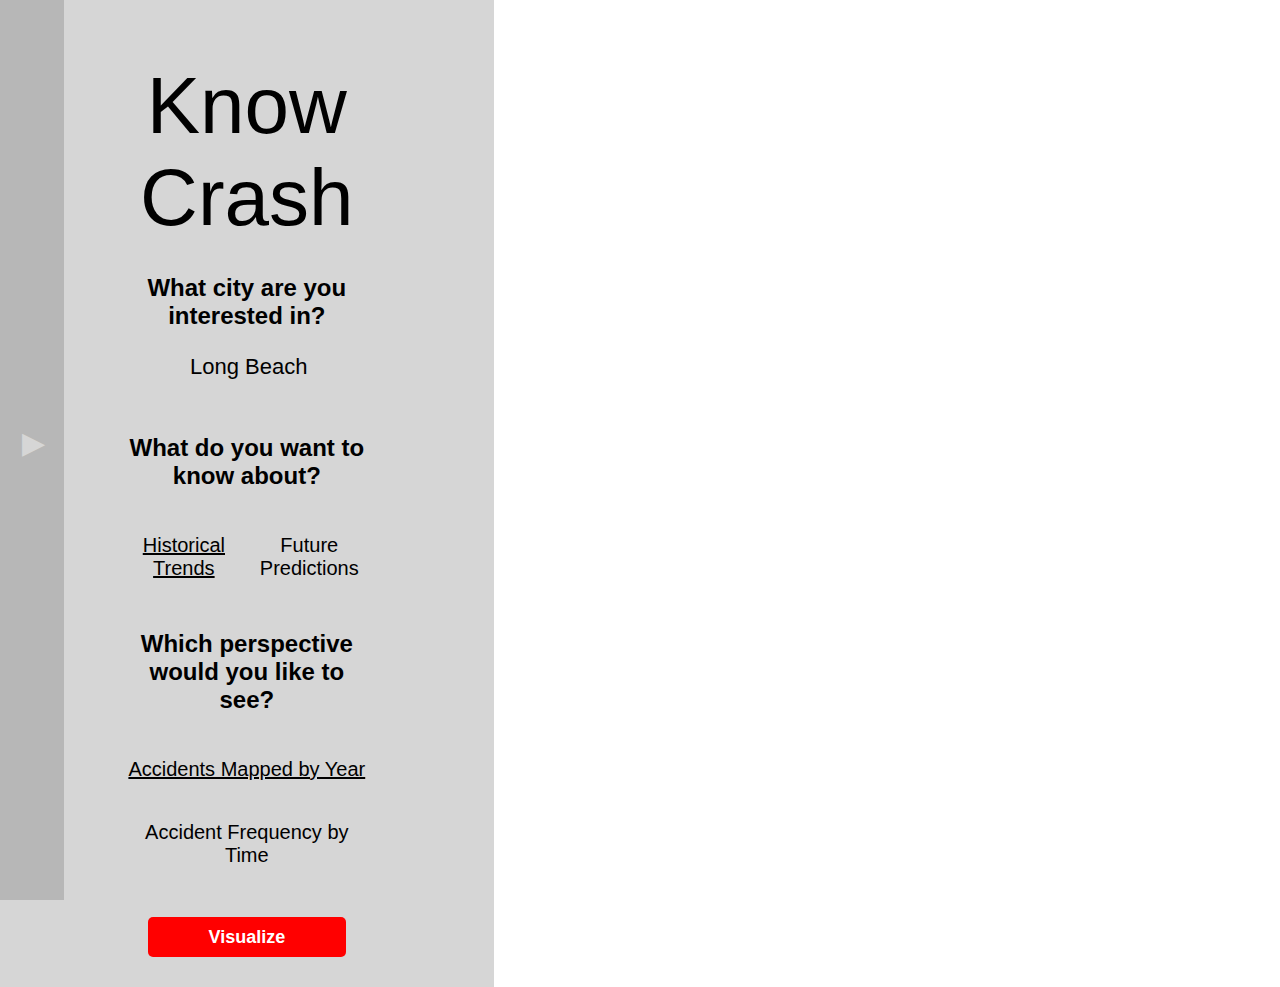
==== commit 588eb124: "Implement full-width panel hides" ====
--- a/index.html
+++ b/index.html
@@ -49,12 +49,12 @@
 			</div>
 		</div>
 		<div id="panel" class="min">
-			<div id="panelControl"><p id="panelArrow">&gt;</p></div>
+			<div id="panelControl"><p id="panelArrow">&#9654;</p></div>
 			<div id="mapPanel" class="panelBody">
-				<p id="panelBackArrow">&lt;</p>
+				<p class="panelBackArrow">&#9664;&nbsp;&nbsp;Hide</p>
 				<h2 class=ctrlBodyTitle>Accidents Mapped by Year</h2>
 				<h3>Summary</h3>
-				<p>This perspective shows accidents that occurred in Long Beach over the given year. Accidents are presented as a circular marker at the location where the accident occurred. Accident severity is encoded in both the size and color of the marker as shown in the legend given below.
+				<p class="summary">This perspective shows accidents that occurred in Long Beach over the given year. Accidents are presented as a circular marker at the location where the accident occurred. Accident severity is encoded in both the size and color of the marker as shown in the legend given below.
 				</p>
 				<h3>Legend</h3>
 				<div id="ctrlMapLegend">
@@ -79,7 +79,7 @@
 						<div class="ctrlMapCircleLabel">No Injury</div>	
 					</div> 		
 				</div>				
-				<hr class="ctrlLine" />
+				<h3>Controls</h3>
 				<div id="ctrlMapYearSection" class="ctrlSettingSection">
 					<p id="ctrlMapLastYear" class="ctrlMapYear ctrlMapYearArrow">&#x2190;</p>
 					<p id="ctrlMapYear" class="ctrlMapYear">2001</p>
--- a/static/css/style.css
+++ b/static/css/style.css
@@ -11,6 +11,10 @@
 h3 {
 	width:100%;
 	text-align:center;
+}
+
+.summary {
+	line-height:150%;
 }
 
 button {
@@ -440,14 +444,14 @@
 
 .panelBody {
 	display:inline-block;
-	margin:0;
-	padding: 5% 10%;
+	padding:0;
+	margin: 5% 10%;
 	border:0;
 	position:absolute;
 	top:0;
 	left:0;
 	height: 90%;
-	width:60%;
+	width:63%;
 	font-size:12px;
 	color:white;
 }
@@ -461,7 +465,7 @@
 	top:0;
 	right:0;
 	height: 100%;
-	width:16.67%;
+	width:16%;
 	font-size:30px;
 	color:white;
 }
@@ -475,5 +479,7 @@
 	margin-top:-25px;
 }
 
-
-
+#panelBackArrow {
+	font-size:11px;
+}
+
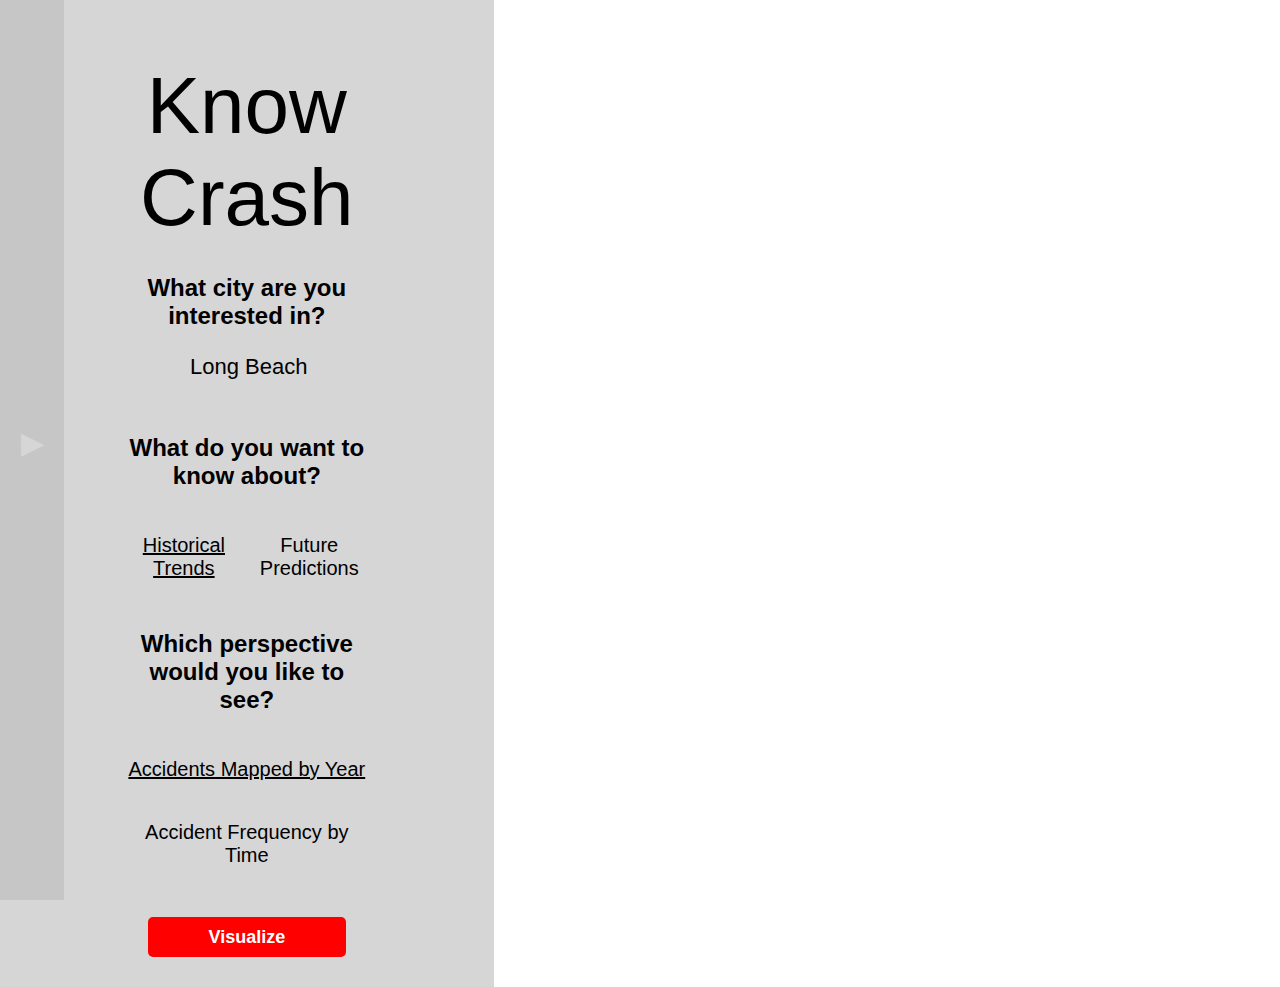
==== commit d5b36082: "Move toggle switch outside panel" ====
--- a/index.html
+++ b/index.html
@@ -48,8 +48,8 @@
 				</section>
 			</div>
 		</div>
+		<div id="panelSwitch"><p id="panelArrow">&#9654;</p></div>
 		<div id="panel" class="min">
-			<div id="panelControl"><p id="panelArrow">&#9654;</p></div>
 			<div id="mapPanel" class="panelBody">
 				<p class="panelBackArrow">&#9664;&nbsp;&nbsp;Hide</p>
 				<h2 class=ctrlBodyTitle>Accidents Mapped by Year</h2>
@@ -125,6 +125,7 @@
 		<div id="futureAbstract" class="screen"></div>
 </div>
 </body>
+<script type="text/javascript" src="static/js/load.js"></script>
 <script type="text/javascript" src="static/js/script.js"></script>
 <script type="text/javascript" src="static/js/heatmap.js"></script>
 <script type="text/javascript" src="static/js/line.js"></script>
@@ -133,7 +134,6 @@
 <script type="text/javascript" src="static/js/home.js"></script>
 <script type="text/javascript" src="static/js/ctrl.js"></script>
 <script type="text/javascript" src="static/js/futureAbstract.js"></script>
-<script type="text/javascript" src="static/js/load.js"></script>
 <script>
 	window.onload = function() {
 		showIntro();
--- a/static/css/style.css
+++ b/static/css/style.css
@@ -30,10 +30,10 @@
 .screen {
 	display:none;
 	position:absolute;
-	width: 95%;
+	width: 100%;
 	height: 100%;
 	top:0;
-	left:5%;
+	left:0;
 }
 
 #home {
@@ -433,10 +433,28 @@
 
 /* PANEL STYLING */
 
+#panelSwitch {
+	display:block;
+	position:absolute;
+	top:0;
+	left:0;
+	height:100%;
+	width:5%;
+	margin:0;
+	padding:0;
+	border:0;
+	font-size:30px;
+	color:#fff;
+	background-color:rgba(0, 0, 0, 0.5);
+	z-index:500;
+}
+
+
 #panel {
 	position:absolute;
-	top:0;
-	left:-25%;
+	overflow:hidden;
+	top:0;
+	left:-30%;
 	height:100%;
 	width:30%;
 	background-color:black;
@@ -451,24 +469,11 @@
 	top:0;
 	left:0;
 	height: 90%;
-	width:63%;
+	width:80%;
 	font-size:12px;
 	color:white;
 }
 
-#panelControl {
-	display:inline-block;
-	margin:0;
-	padding:0;
-	border:0;
-	position:absolute;
-	top:0;
-	right:0;
-	height: 100%;
-	width:16%;
-	font-size:30px;
-	color:white;
-}
 
 #panelArrow {
 	position: absolute;
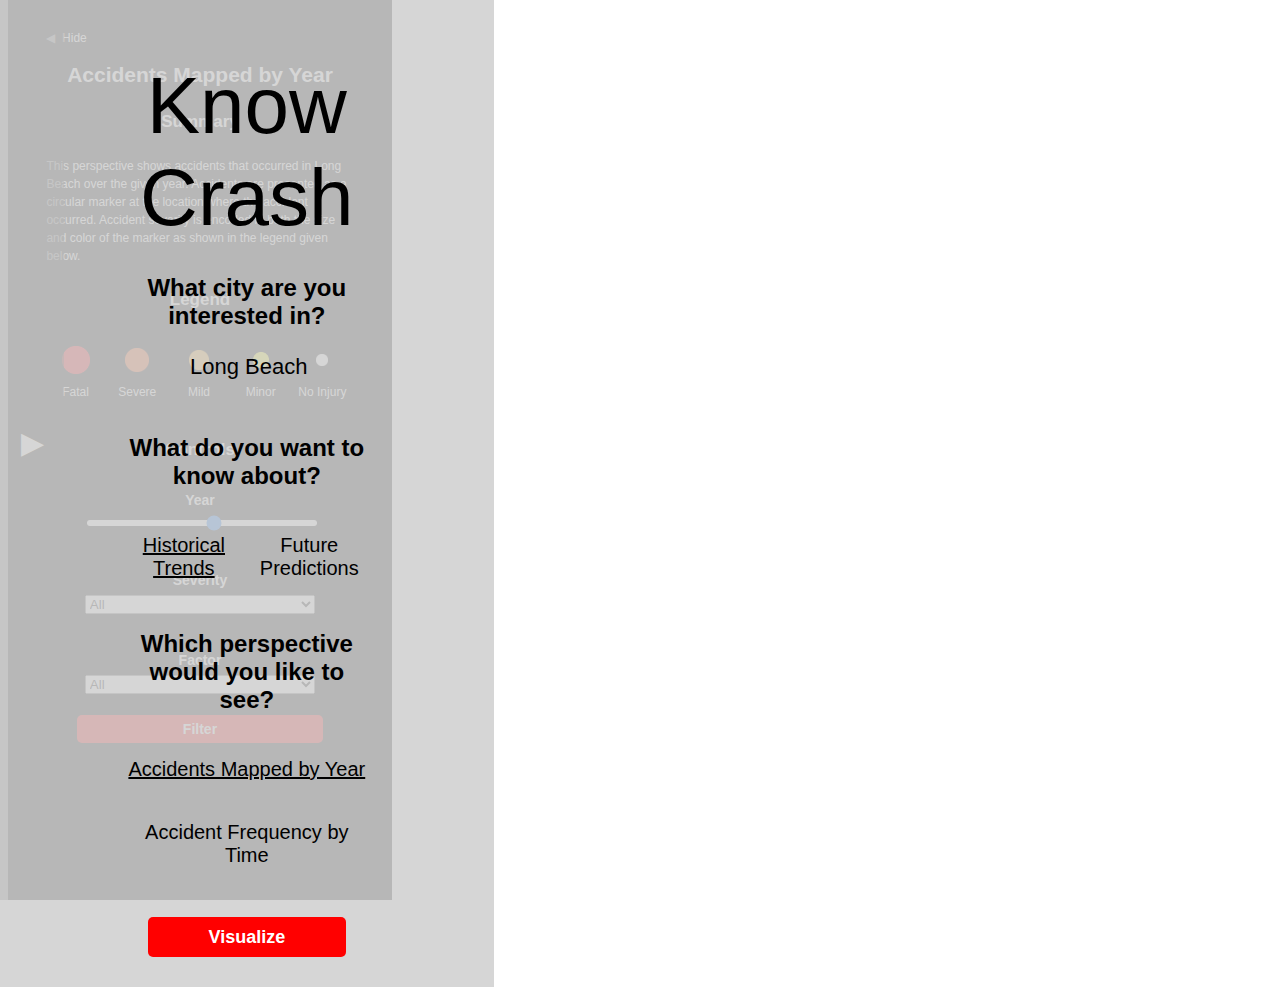
==== commit 6b953983: "Achieve basic input range styling" ====
--- a/index.html
+++ b/index.html
@@ -81,20 +81,23 @@
 				</div>				
 				<h3>Controls</h3>
 				<div id="ctrlMapYearSection" class="ctrlSettingSection">
-					<p id="ctrlMapLastYear" class="ctrlMapYear ctrlMapYearArrow">&#x2190;</p>
-					<p id="ctrlMapYear" class="ctrlMapYear">2001</p>
-					<p id="ctrlMapNextYear" class="ctrlMapYear ctrlMapYearArrow">&#x2192;</p>
+					<div id="sevTxt" class="ctrlSettingLabel">Year</div>
+					<div class="ctrlSelectBox">
+						<input type="range" id="ctrlMapYear" min="2001" max="2010" step="1" />
+					</div>
 				</div>
 				<div id="ctrlMapSeveritySetting" class="ctrlSettingSection">
 					<div id="sevTxt" class="ctrlSettingLabel">Severity</div>
-					<div class="ctrlSelectBox"><select id="ctrlMapSeverity" class="ctrlSelect">
+					<div class="ctrlSelectBox">
+						<select id="ctrlMapSeverity" class="ctrlSelect">
 						<option value="*" selected>All</option>
 						<option value="1">Fatal</option>
 						<option value="2">Severe</option>
 						<option value="3">Mild</option>
 						<option value="4">Minor</option>
 						<option value="0">No Injury</option>
-					</select></div>
+						</select>
+					</div>
 				</div>
 				<div id="ctrlMapFactorSetting" class="ctrlMapSettingSection">
 					<div id="facTxt" class="ctrlSettingLabel">Factor</div>
--- a/static/css/style.css
+++ b/static/css/style.css
@@ -5,12 +5,15 @@
 		cursor:pointer;
 }
 
-#wrapper {
+h2 {
+	font-size: 21px;
 }
 
 h3 {
 	width:100%;
 	text-align:center;
+	font-size:17px;
+	margin:25px auto;
 }
 
 .summary {
@@ -214,13 +217,14 @@
 #ctrlMapLegend {
 	height:auto;
 	width:100%;
-	margin:10px auto 20px auto;
+	margin:10px auto;
 }
 
 .ctrlMapLegendEntry {
 	display:inline-block;
 	height:80px;
 	width: 19%;
+	min-width:40px;
 	border:none;
 }
 
@@ -307,41 +311,14 @@
 	margin:auto;
 }
 
-.ctrlMapYearArrow {
-	width:30%;
-	height:30px;
-	line-height: 30px;
-	display:inline-block;
-	font-weight:bold;
-	margin: 0;
-	padding:0;
-	border:none;
-}
-
-#ctrlMapLastYear {
-	opacity: 0.2; /* Site loads at min year */
-	text-align:right;
-}
-
-#ctrlMapNextYear {
-	text-align:left;
-}
-
-.ctrlMapYear {
-	font-size: 22px;
-	font-weight: bold;
-}
 
 #ctrlMapYear {
-	display:inline-block;
-	width: 37%;
-	line-height: 30px;
-	height:30px;
-	font-weight:bold;
-	text-align:center;
-	margin: 0;
-	padding:0;
-	border:none;
+	-webkit-appearance: none;
+    -moz-apperance: none;
+	display:inline-block;
+	width: 100%;
+	height:6px;
+	border-radius:6px;
 }
 
 #ctrlHeatmapGradient {
@@ -452,12 +429,17 @@
 
 #panel {
 	position:absolute;
-	overflow:hidden;
-	top:0;
-	left:-30%;
+	overflow-y:scroll;
+	top:0;
+	/* left: set in load.js */
 	height:100%;
 	width:30%;
+	min-width:350px;
 	background-color:black;
+}
+
+#panel::-webkit-scrollbar {
+	display:none;
 }
 
 .panelBody {
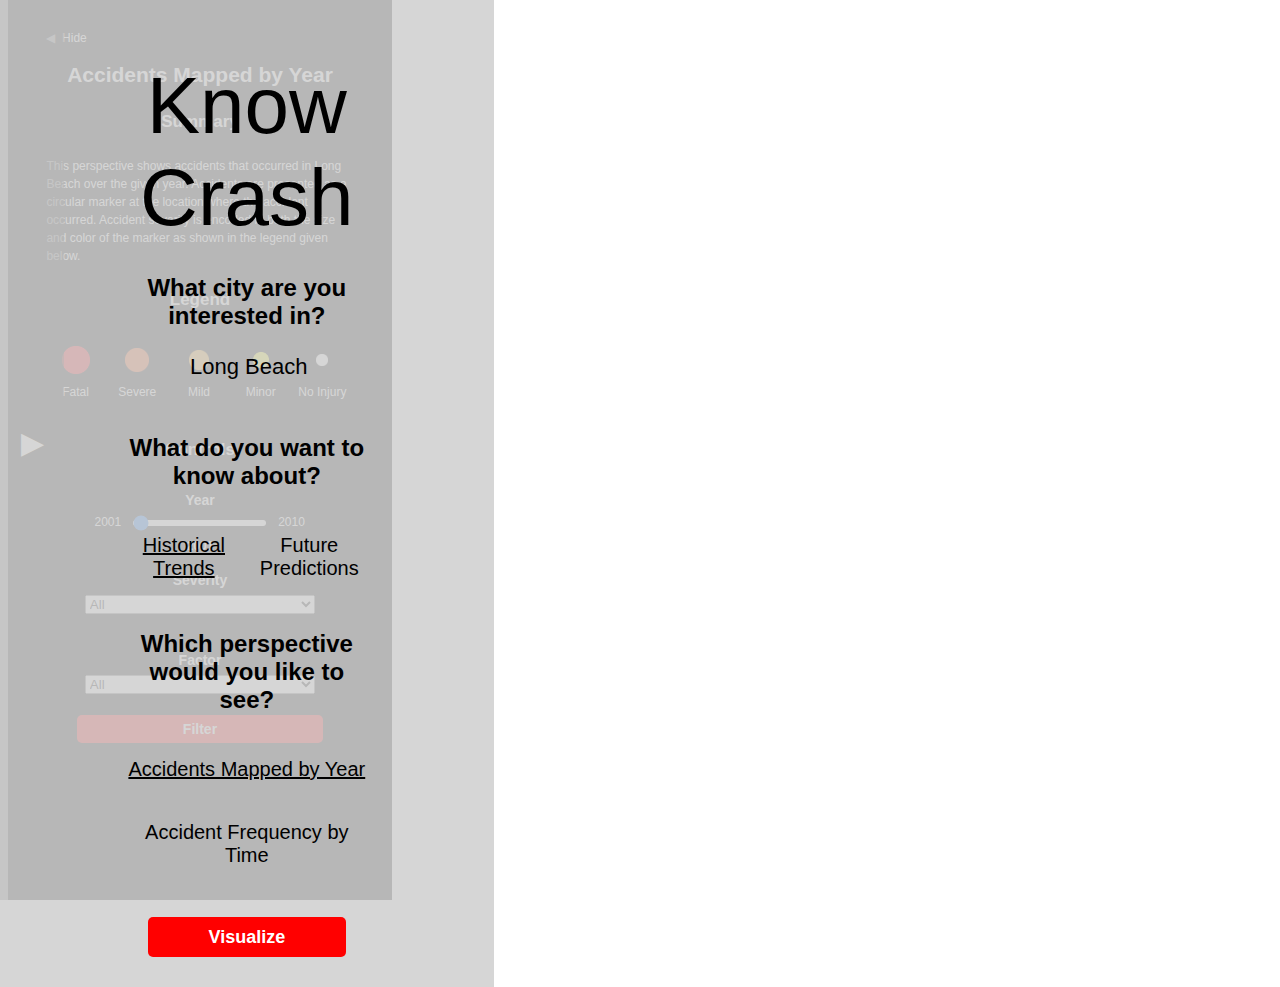
==== commit d4fb3fbe: "Implement year input transition handler" ====
--- a/index.html
+++ b/index.html
@@ -83,7 +83,8 @@
 				<div id="ctrlMapYearSection" class="ctrlSettingSection">
 					<div id="sevTxt" class="ctrlSettingLabel">Year</div>
 					<div class="ctrlSelectBox">
-						<input type="range" id="ctrlMapYear" min="2001" max="2010" step="1" />
+						<p class="yearLabel">2001</p><input type="range" id="ctrlMapYear" min="2001" max="2010" step="1" value="2001" /><p class="yearLabel">2010</p>
+						<p id="selectedYear">2001</p>
 					</div>
 				</div>
 				<div id="ctrlMapSeveritySetting" class="ctrlSettingSection">
--- a/static/css/style.css
+++ b/static/css/style.css
@@ -312,11 +312,27 @@
 }
 
 
+.yearLabel {
+	display:inline-block;
+	width:20%;
+	height:auto;
+	margin:0;
+	text-align: center;
+}
+
+#selectedYear {
+	width:100%;
+	height:auto;
+	margin:10px auto;
+	text-align: center;
+	font-weight:bold;
+}
+
 #ctrlMapYear {
 	-webkit-appearance: none;
     -moz-apperance: none;
 	display:inline-block;
-	width: 100%;
+	width: 58%;
 	height:6px;
 	border-radius:6px;
 }
